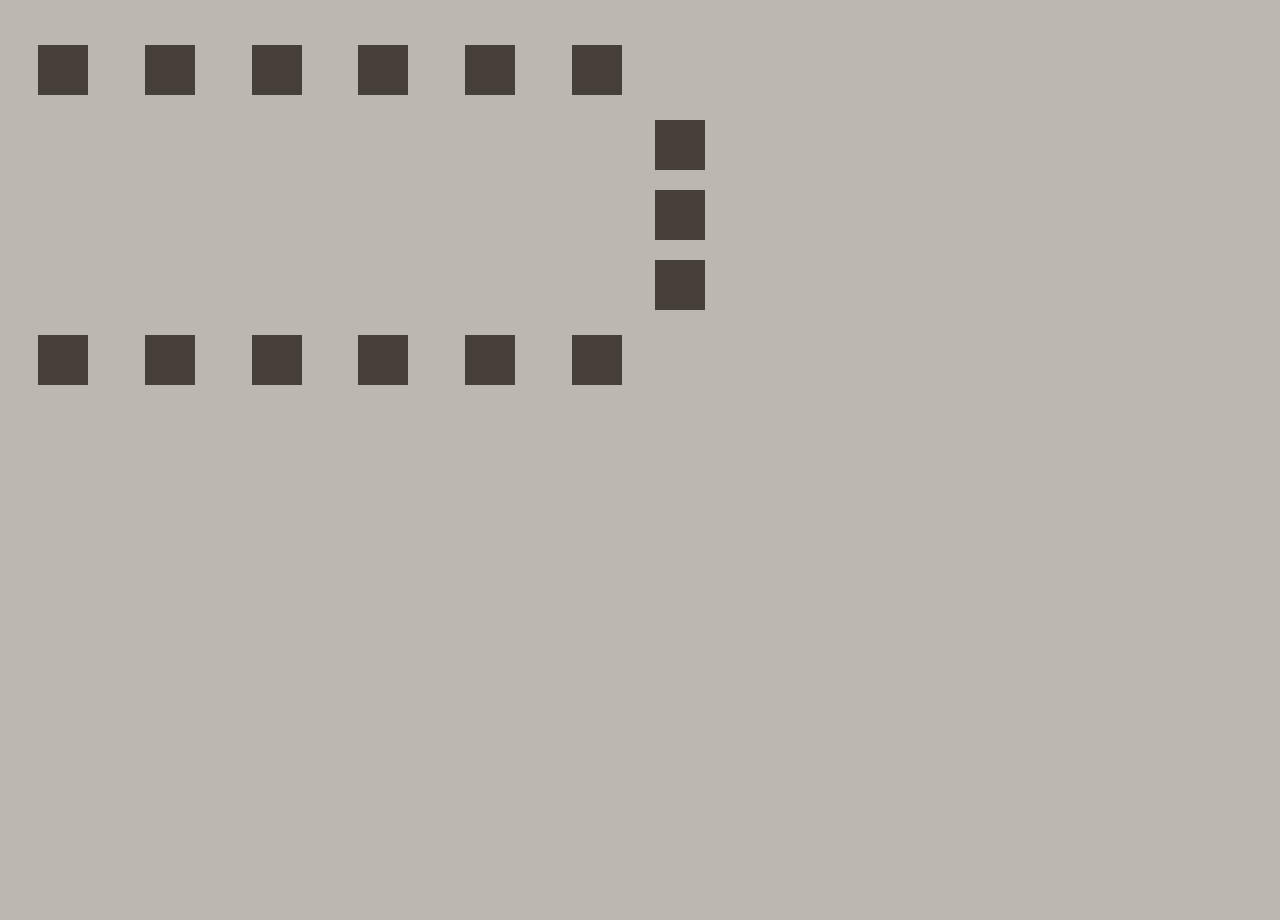
==== index.html @ f8626946 "fin branche" ====
<!DOCTYPE html>
<html lang="en">
<head>
    <meta charset="UTF-8">
    <meta name="viewport" content="width=device-width, initial-scale=1.0">
    <title>Document</title>
    <script defer src="./script.js"></script>
    <link rel="stylesheet" href="style.css">
</head>
<body>
    
    <section id="Salle">
        <div id="Table-1">
            <div class="Place"></div>
            <div class="Place"></div>
            <div class="Place"></div>
            <div class="Place"></div>
            <div class="Place"></div>
            <div class="Place"></div>
        </div>

        <div id="Table-2">
            <div class="Place"></div>
            <div class="Place"></div>
            <div class="Place"></div>


        </div>
        <div id="Table-3">
            <div class="Place"></div>
            <div class="Place"></div>
            <div class="Place"></div>
            <div class="Place"></div>
            <div class="Place"></div>
            <div class="Place"></div>
        </div>
    </section>
</body>
</html>
---- style.css ----
* {
  margin: 0;
  padding: 0;

  background-color: #BCB8B1;
}
body{
    min-height: 100vh;
    min-width: 100vw;
}
#Table-1 {
  width: 50%;
  height: 100px;
  /* background-color: #8A817C; */
  display: flex;
  justify-content: center;
  align-items: center;
  justify-content: space-around;
  margin-top: 20px;
  margin-left: 10px;
}

body{
    width: 100vh;
}

.Place {
  width: 50px;
  height: 50px;
  background-color: #463F3A;
}

#Table-2{
    width: 6.3%;
    height: 50%;
    /* background-color: #8A817C; */
    display: flex;
    flex-direction: column;
    gap: 20px;
    justify-content: center;
    align-items: center;
    margin-left: 50%;
}

#Table-3 {
    width: 50%;
    height: 100px;
    /* background-color: #8A817C; */
    display: flex;
    justify-content: center;
    align-items: center;
    justify-content: space-around;
    margin-left: 10px;
  }
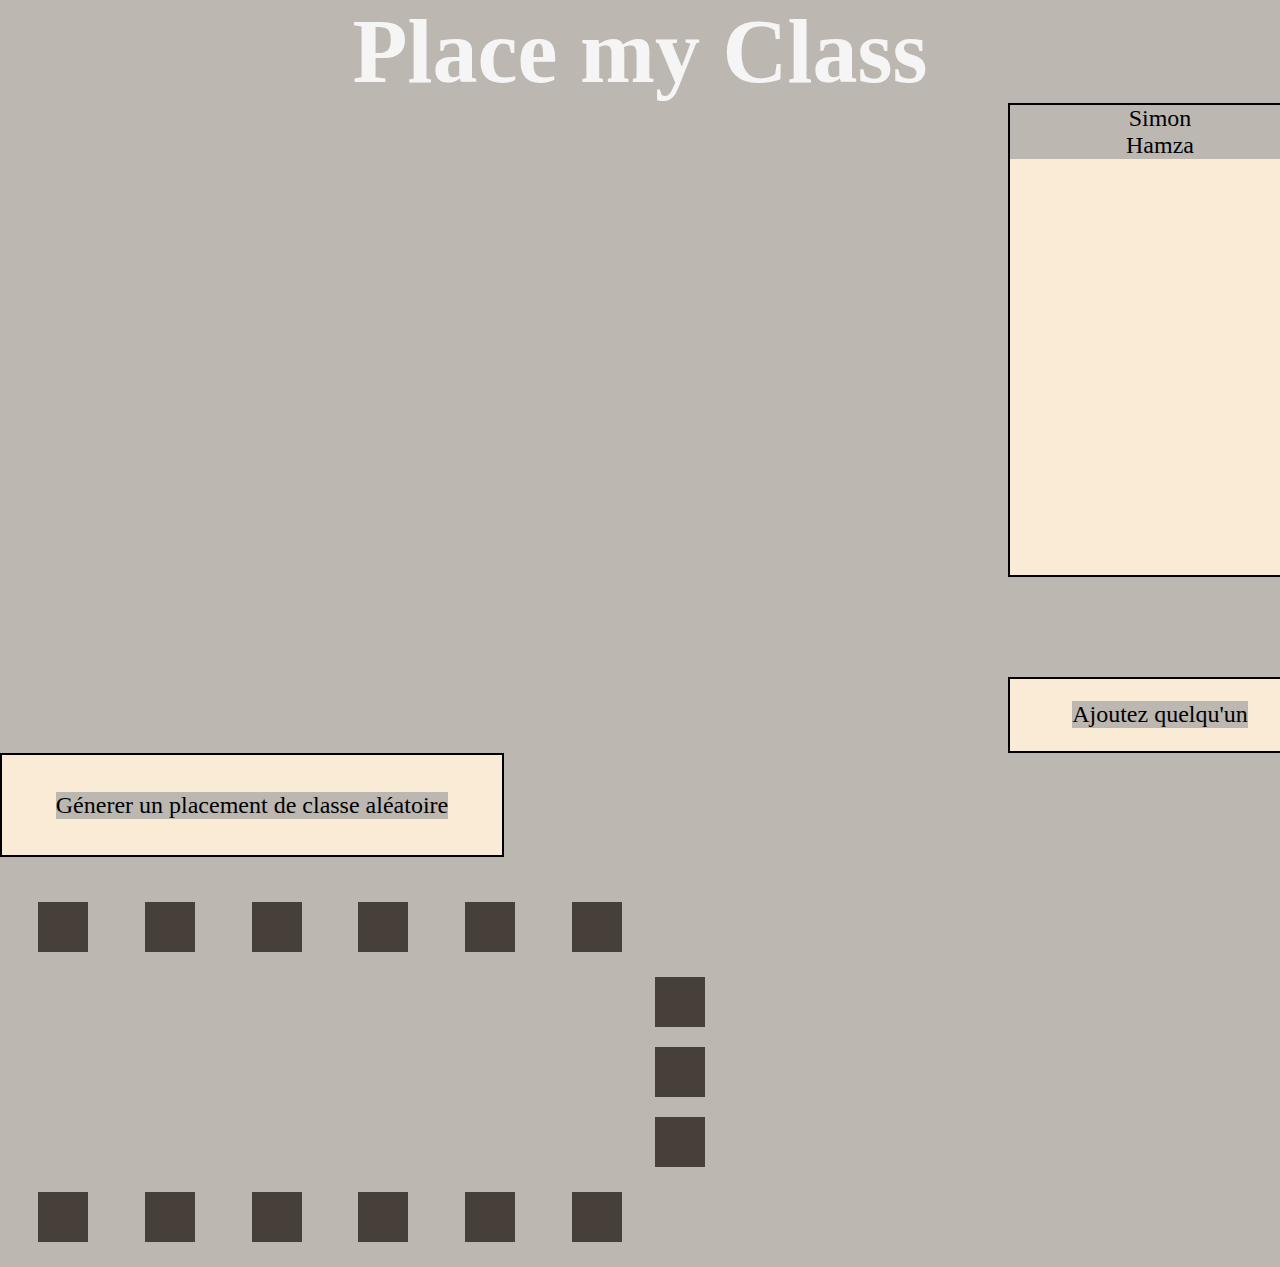
==== commit 23ce0fed: "l" ====
--- a/index.html
+++ b/index.html
@@ -1,10 +1,86 @@
 <!DOCTYPE html>
 <html lang="en">
-<head>
-    <meta charset="UTF-8">
-    <meta name="viewport" content="width=device-width, initial-scale=1.0">
+  <head>
+    <meta charset="UTF-8" />
+    <meta name="viewport" content="width=device-width, initial-scale=1.0" />
     <title>Document</title>
     <script defer src="./script.js"></script>
+    <link rel="stylesheet" href="style.css" />
+  </head>
+  <body>
+<header>
+    <div id="header">
+        <h1>
+            Place my Class
+        </h1>
+    </div>
+</header>
+
+
+
+
+
+
+
+
+
+
+
+
+
+
+
+
+
+
+
+
+
+
+
+
+
+
+
+
+
+
+
+
+
+
+
+
+
+
+
+
+
+
+
+
+
+    <section id="colone-droite">
+      <div id="liste-participants">
+        <ul>Simon</ul>
+        <ul>Hamza</ul>
+      </div>
+      <div id="ajoutez">
+        <p> Ajoutez quelqu'un</p>
+      </div>
+    </section>
+
+
+
+<div id="generer">
+<p> Génerer un placement de classe aléatoire</p>
+
+
+
+</div>
+
+  </body>
+</html>
     <link rel="stylesheet" href="style.css">
 </head>
 <body>
@@ -36,4 +112,4 @@
         </div>
     </section>
 </body>
-</html>+</html>
--- a/style.css
+++ b/style.css
@@ -1,3 +1,90 @@
+
+
+#header {
+    font-size: 5vh;
+    display: flex;
+    justify-content: center;
+    color: whitesmoke;
+
+
+}
+
+
+
+
+
+
+
+    
+
+
+
+
+
+
+
+
+
+
+
+
+
+
+
+
+
+
+
+
+
+#colone-droite {
+    display: flex;
+    justify-content: center;
+    align-items: center;
+    flex-direction: column;
+    font-size: x-large;
+    height: 650px;
+    width: 400px;
+    gap: 100px;
+    padding-left: 75%;
+    }
+
+
+
+
+#liste-participants {
+    border: 2px solid black;
+    background-color: antiquewhite;
+    height: 650px;
+    width: 300px;
+    display:inline;
+    text-align: center;
+}
+
+
+
+    #ajoutez {
+        display: flex;
+        justify-content: center;
+        align-items: center;
+        border: 2px solid black;
+        background-color: antiquewhite;
+        height: 100px;
+        width: 300px;
+
+    }
+
+    #generer {
+        display: flex;
+        justify-content: center;
+        align-items: center;
+        border: 2px solid black;
+        background-color: antiquewhite;
+        height: 100px;
+        width: 500px;
+        font-size: x-large;
+    
+    }
 * {
   margin: 0;
   padding: 0;
--- a/style.css
+++ b/style.css
@@ -1,3 +1,90 @@
+
+
+#header {
+    font-size: 5vh;
+    display: flex;
+    justify-content: center;
+    color: whitesmoke;
+
+
+}
+
+
+
+
+
+
+
+    
+
+
+
+
+
+
+
+
+
+
+
+
+
+
+
+
+
+
+
+
+
+#colone-droite {
+    display: flex;
+    justify-content: center;
+    align-items: center;
+    flex-direction: column;
+    font-size: x-large;
+    height: 650px;
+    width: 400px;
+    gap: 100px;
+    padding-left: 75%;
+    }
+
+
+
+
+#liste-participants {
+    border: 2px solid black;
+    background-color: antiquewhite;
+    height: 650px;
+    width: 300px;
+    display:inline;
+    text-align: center;
+}
+
+
+
+    #ajoutez {
+        display: flex;
+        justify-content: center;
+        align-items: center;
+        border: 2px solid black;
+        background-color: antiquewhite;
+        height: 100px;
+        width: 300px;
+
+    }
+
+    #generer {
+        display: flex;
+        justify-content: center;
+        align-items: center;
+        border: 2px solid black;
+        background-color: antiquewhite;
+        height: 100px;
+        width: 500px;
+        font-size: x-large;
+    
+    }
 * {
   margin: 0;
   padding: 0;
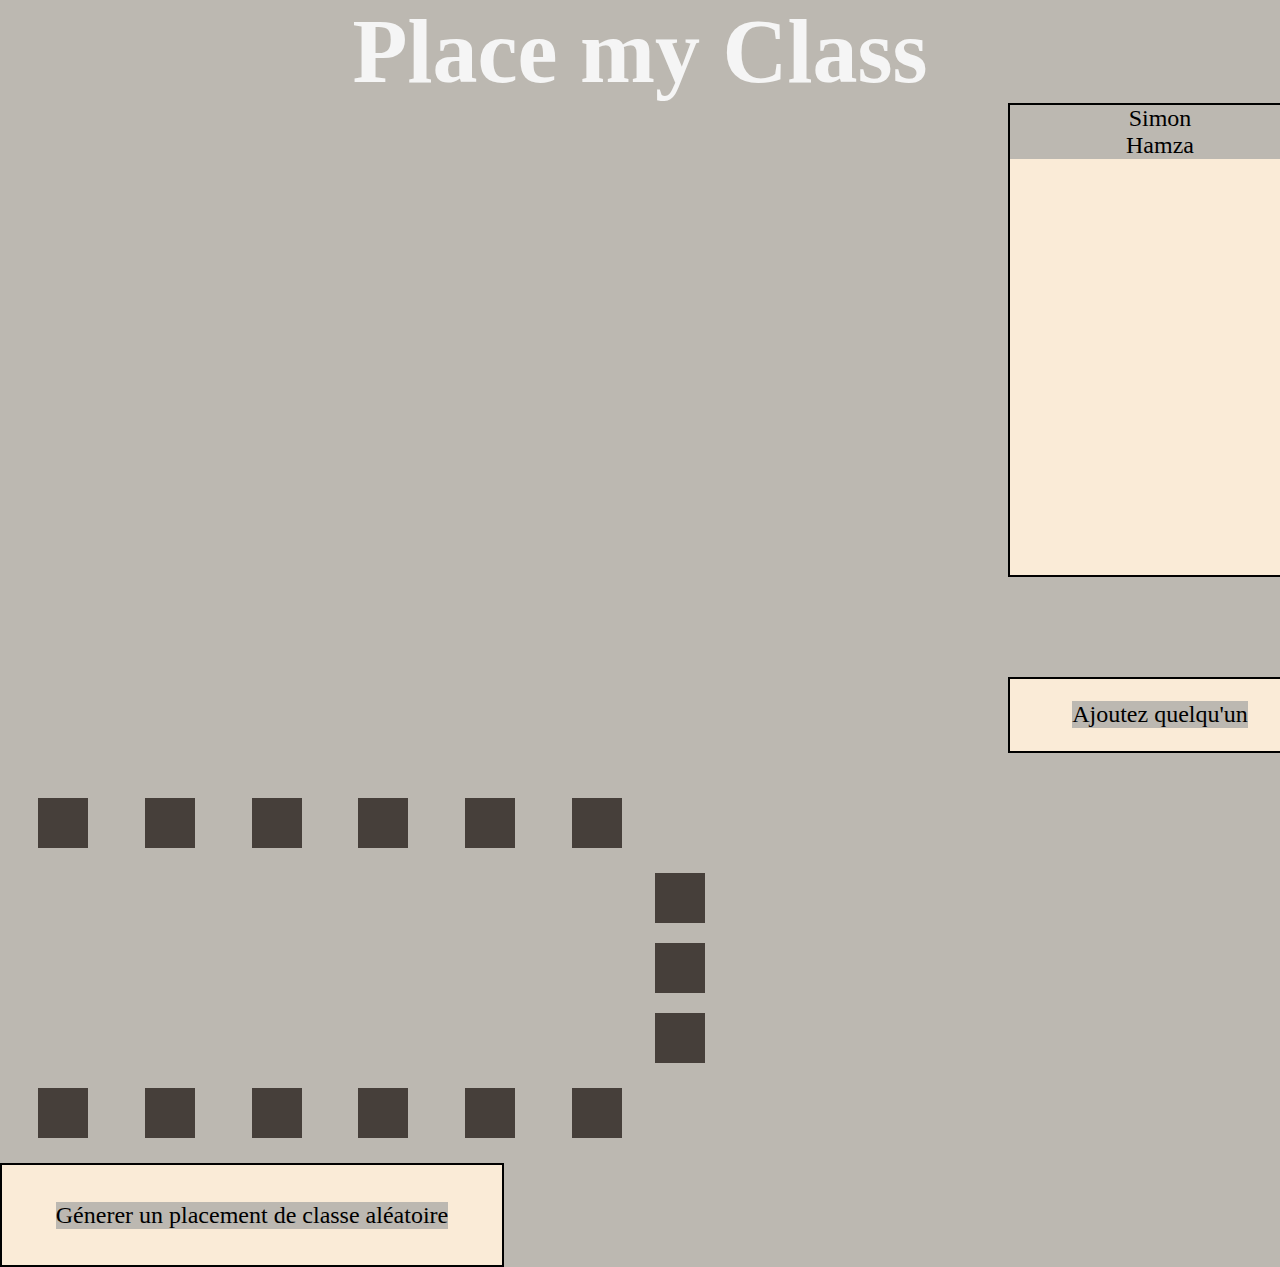
==== commit ece1dabc: "mise en commun et nettoyage du code" ====
--- a/index.html
+++ b/index.html
@@ -16,50 +16,6 @@
     </div>
 </header>
 
-
-
-
-
-
-
-
-
-
-
-
-
-
-
-
-
-
-
-
-
-
-
-
-
-
-
-
-
-
-
-
-
-
-
-
-
-
-
-
-
-
-
-
-
     <section id="colone-droite">
       <div id="liste-participants">
         <ul>Simon</ul>
@@ -72,18 +28,8 @@
 
 
 
-<div id="generer">
-<p> Génerer un placement de classe aléatoire</p>
 
-
-
-</div>
-
-  </body>
-</html>
-    <link rel="stylesheet" href="style.css">
-</head>
-<body>
+ 
     
     <section id="Salle">
         <div id="Table-1">
@@ -111,5 +57,10 @@
             <div class="Place"></div>
         </div>
     </section>
+    
+<div id="generer">
+    <p> Génerer un placement de classe aléatoire</p>
+    
+    </div>
 </body>
 </html>
--- a/style.css
+++ b/style.css
@@ -1,4 +1,13 @@
-
+* {
+    margin: 0;
+    padding: 0;
+  
+    background-color: #BCB8B1;
+  }
+  body{
+      min-height: 100vh;
+      min-width: 100vw;
+  }
 
 #header {
     font-size: 5vh;
@@ -8,34 +17,6 @@
 
 
 }
-
-
-
-
-
-
-
-    
-
-
-
-
-
-
-
-
-
-
-
-
-
-
-
-
-
-
-
-
 
 #colone-droite {
     display: flex;
@@ -85,16 +66,7 @@
         font-size: x-large;
     
     }
-* {
-  margin: 0;
-  padding: 0;
 
-  background-color: #BCB8B1;
-}
-body{
-    min-height: 100vh;
-    min-width: 100vw;
-}
 #Table-1 {
   width: 50%;
   height: 100px;
@@ -105,10 +77,6 @@
   justify-content: space-around;
   margin-top: 20px;
   margin-left: 10px;
-}
-
-body{
-    width: 100vh;
 }
 
 .Place {
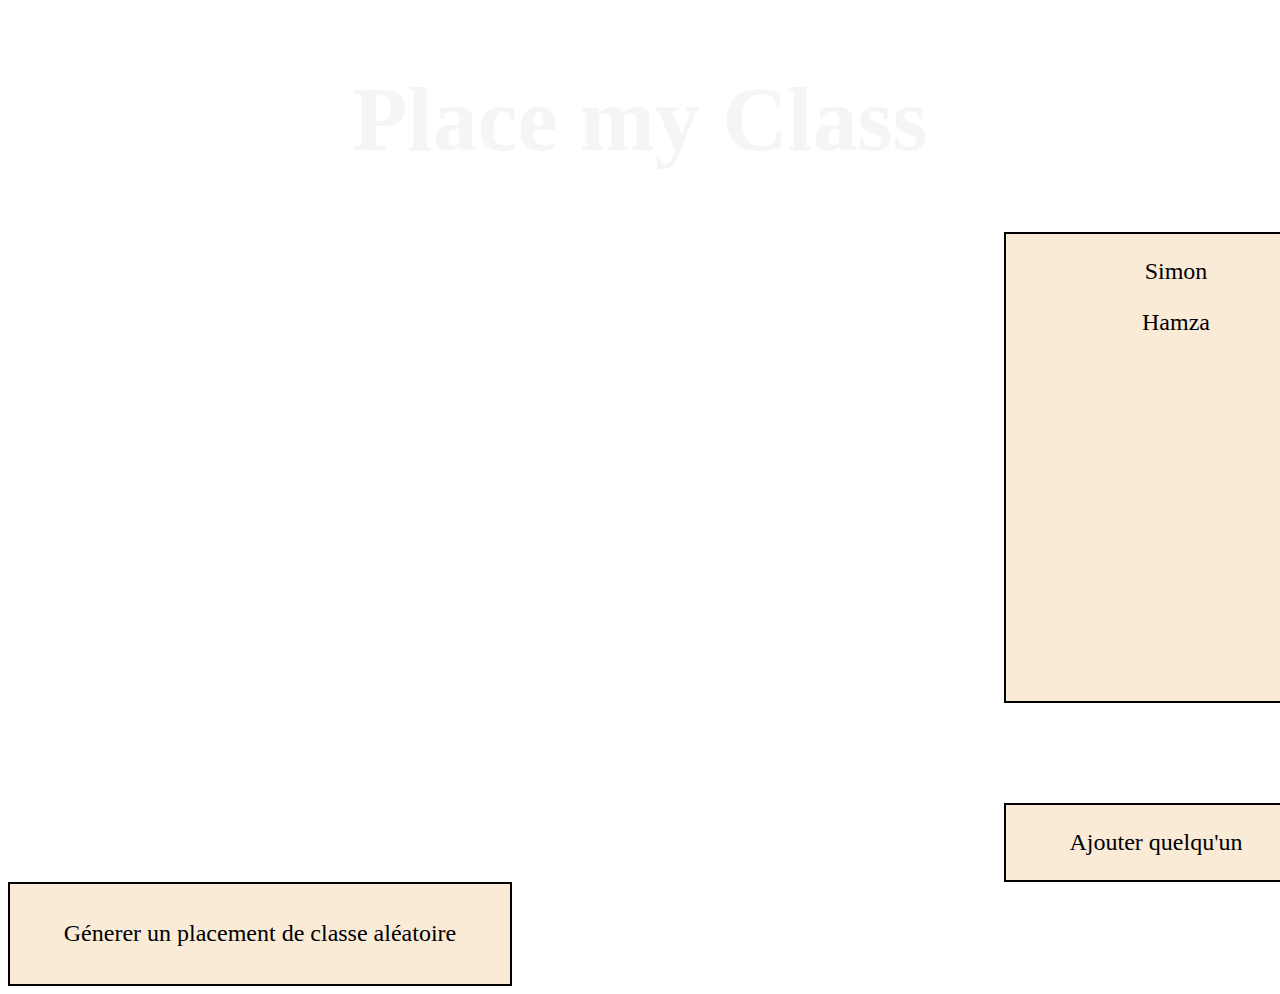
==== commit 6fcb6313: "t" ====
--- a/index.html
+++ b/index.html
@@ -16,51 +16,68 @@
     </div>
 </header>
 
+
+
+
+
+
+
+
+
+
+
+
+
+
+
+
+
+
+
+
+
+
+
+
+
+
+
+
+
+
+
+
+
+
+
+
+
+
+
+
+
+
+
+
+
     <section id="colone-droite">
       <div id="liste-participants">
         <ul>Simon</ul>
         <ul>Hamza</ul>
       </div>
-      <div id="ajoutez">
-        <p> Ajoutez quelqu'un</p>
+      <div id="ajouter">
+        <p> Ajouter quelqu'un</p>
       </div>
     </section>
 
 
 
-
- 
-    
-    <section id="Salle">
-        <div id="Table-1">
-            <div class="Place"></div>
-            <div class="Place"></div>
-            <div class="Place"></div>
-            <div class="Place"></div>
-            <div class="Place"></div>
-            <div class="Place"></div>
-        </div>
-
-        <div id="Table-2">
-            <div class="Place"></div>
-            <div class="Place"></div>
-            <div class="Place"></div>
+<div id="generer">
+<p> Génerer un placement de classe aléatoire</p>
 
 
-        </div>
-        <div id="Table-3">
-            <div class="Place"></div>
-            <div class="Place"></div>
-            <div class="Place"></div>
-            <div class="Place"></div>
-            <div class="Place"></div>
-            <div class="Place"></div>
-        </div>
-    </section>
-    
-<div id="generer">
-    <p> Génerer un placement de classe aléatoire</p>
-    
-    </div>
-</body>
+
+</div>
+
+  </body>
 </html>
--- a/style.css
+++ b/style.css
@@ -1,13 +1,4 @@
-* {
-    margin: 0;
-    padding: 0;
-  
-    background-color: #BCB8B1;
-  }
-  body{
-      min-height: 100vh;
-      min-width: 100vw;
-  }
+
 
 #header {
     font-size: 5vh;
@@ -17,6 +8,34 @@
 
 
 }
+
+
+
+
+
+
+
+    
+
+
+
+
+
+
+
+
+
+
+
+
+
+
+
+
+
+
+
+
 
 #colone-droite {
     display: flex;
@@ -44,7 +63,7 @@
 
 
 
-    #ajoutez {
+    #ajouter {
         display: flex;
         justify-content: center;
         align-items: center;
@@ -66,44 +85,3 @@
         font-size: x-large;
     
     }
-
-#Table-1 {
-  width: 50%;
-  height: 100px;
-  /* background-color: #8A817C; */
-  display: flex;
-  justify-content: center;
-  align-items: center;
-  justify-content: space-around;
-  margin-top: 20px;
-  margin-left: 10px;
-}
-
-.Place {
-  width: 50px;
-  height: 50px;
-  background-color: #463F3A;
-}
-
-#Table-2{
-    width: 6.3%;
-    height: 50%;
-    /* background-color: #8A817C; */
-    display: flex;
-    flex-direction: column;
-    gap: 20px;
-    justify-content: center;
-    align-items: center;
-    margin-left: 50%;
-}
-
-#Table-3 {
-    width: 50%;
-    height: 100px;
-    /* background-color: #8A817C; */
-    display: flex;
-    justify-content: center;
-    align-items: center;
-    justify-content: space-around;
-    margin-left: 10px;
-  }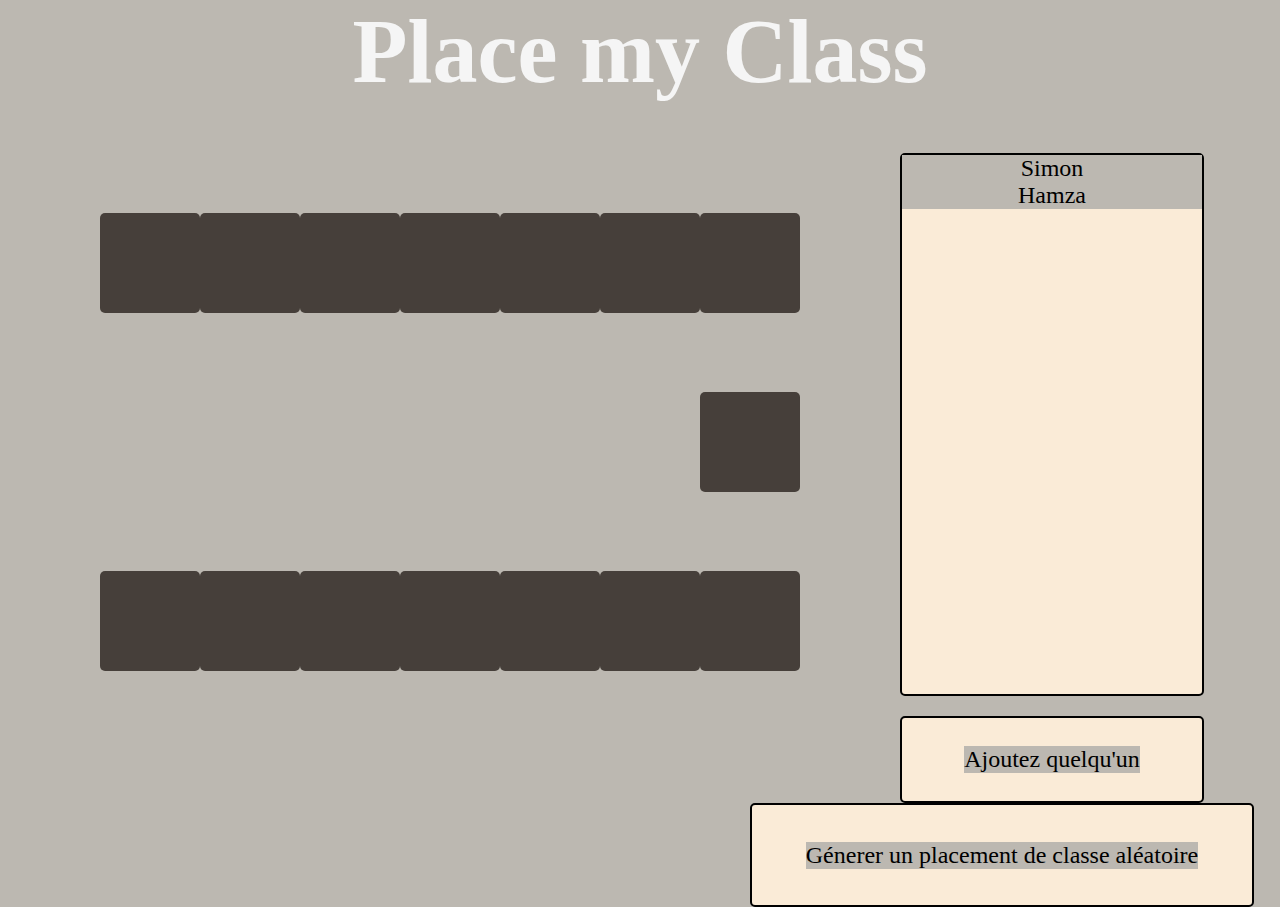
==== commit f9d0242f: "fin page prinipale" ====
--- a/index.html
+++ b/index.html
@@ -8,76 +8,55 @@
     <link rel="stylesheet" href="style.css" />
   </head>
   <body>
-<header>
-    <div id="header">
-        <h1>
-            Place my Class
-        </h1>
-    </div>
-</header>
+    <header>
+      <div id="header">
+        <h1>Place my Class</h1>
+      </div>
+    </header>
 
+    <main id="centre">
+      <section id="Salle">
+        <div id="Table-1">
+          <div class="Place"></div>
+          <div class="Place"></div>
+          <div class="Place"></div>
+          <div class="Place"></div>
+          <div class="Place"></div>
+          <div class="Place"></div>
+          <div class="Place"></div>
+        </div>
 
+        <div id="Table-2">
+          <div class="Place"></div>
+        </div>
+        <div id="Table-3">
+          <div class="Place"></div>
+          <div class="Place"></div>
+          <div class="Place"></div>
+          <div class="Place"></div>
+          <div class="Place"></div>
+          <div class="Place"></div>
+          <div class="Place"></div>
+        </div>
+      </section>
 
+      <section id="colone-droite">
+        <div id="liste-participants">
+          <ul>
+            Simon
+          </ul>
+          <ul>
+            Hamza
+          </ul>
+        </div>
+        <div id="ajoutez">
+          <p>Ajoutez quelqu'un</p>
+        </div>
+      </section>
+    </main>
 
-
-
-
-
-
-
-
-
-
-
-
-
-
-
-
-
-
-
-
-
-
-
-
-
-
-
-
-
-
-
-
-
-
-
-
-
-
-
-
-
-
-    <section id="colone-droite">
-      <div id="liste-participants">
-        <ul>Simon</ul>
-        <ul>Hamza</ul>
-      </div>
-      <div id="ajouter">
-        <p> Ajouter quelqu'un</p>
-      </div>
+    <section id="generer">
+        <a>Génerer un placement de classe aléatoire</a>
     </section>
-
-
-
-<div id="generer">
-<p> Génerer un placement de classe aléatoire</p>
-
-
-
-</div>
-
   </body>
 </html>
--- a/style.css
+++ b/style.css
@@ -1,87 +1,116 @@
+* {
+  margin: 0;
+  padding: 0;
 
+  background-color: #bcb8b1;
+}
+body {
+  min-height: 100vh;
+  min-width: 100vw;
+}
 
 #header {
-    font-size: 5vh;
-    display: flex;
-    justify-content: center;
-    color: whitesmoke;
-
-
+  font-size: 5vh;
+  display: flex;
+  justify-content: center;
+  color: whitesmoke;
+  margin-bottom: 50px;
 }
 
-
-
-
-
-
-
-    
-
-
-
-
-
-
-
-
-
-
-
-
-
-
-
-
-
-
-
-
-
 #colone-droite {
-    display: flex;
-    justify-content: center;
-    align-items: center;
-    flex-direction: column;
-    font-size: x-large;
-    height: 650px;
-    width: 400px;
-    gap: 100px;
-    padding-left: 75%;
-    }
-
-
-
+  display: flex;
+  justify-content: center;
+  align-items: center;
+  flex-direction: column;
+  font-size: x-large;
+  height: 650px;
+  width: 400px;
+  gap: 20px;
+  padding-right: 100px;
+  
+}
 
 #liste-participants {
-    border: 2px solid black;
-    background-color: antiquewhite;
-    height: 650px;
-    width: 300px;
-    display:inline;
-    text-align: center;
+  border: 2px solid black;
+  background-color: antiquewhite;
+  height: 650px;
+  width: 300px;
+  display: inline;
+  text-align: center;
+  border-radius: 5px;
 }
 
+#ajoutez {
+  display: flex;
+  justify-content: center;
+  align-items: center;
+  border: 2px solid black;
+  background-color: antiquewhite;
+  height: 100px;
+  width: 300px;
+  border-radius: 5px;
+}
 
+#generer {
+  display: flex;
+  justify-content: center;
+  align-items: center;
+  border: 2px solid black;
+  background-color: antiquewhite;
+  height: 100px;
+  width: 500px;
+  font-size: x-large;
+  margin-left: 750px;
+  border-radius: 5px;
+}
 
-    #ajouter {
-        display: flex;
-        justify-content: center;
-        align-items: center;
-        border: 2px solid black;
-        background-color: antiquewhite;
-        height: 100px;
-        width: 300px;
+#Salle {
+  display: flex;
+  flex-direction: column;
+  align-items: center;
+  width: 100%;
+  gap: 70px;
+  margin-top: 60px;
+  padding-left: 100px;
+  padding-right: 100px;
+}
 
-    }
+#Table-1 {
+  width: 100%;
+  height: 100px;
 
-    #generer {
-        display: flex;
-        justify-content: center;
-        align-items: center;
-        border: 2px solid black;
-        background-color: antiquewhite;
-        height: 100px;
-        width: 500px;
-        font-size: x-large;
-    
-    }
+  display: flex;
+  justify-content: center;
+  align-items: center;
+  justify-content: space-between;
+  /* gap: 40px; */
+}
+
+.Place {
+  width: 100px;
+  height: 100px;
+  background-color: #463f3a;
+  border-radius: 5px;
+}
+
+#Table-2 {
+  width: 100%;
+  height: 20%;
+  display: flex;
+  justify-content: end;
+  align-items: center;
+}
+
+#Table-3 {
+  width: 100%;
+  height: 100px;
+  display: flex;
+  align-items: center;
+  justify-content: space-between;
+  /* gap: 40px; */
+}
+
+#centre {
+  display: flex;
+  justify-content: space-between;
+}
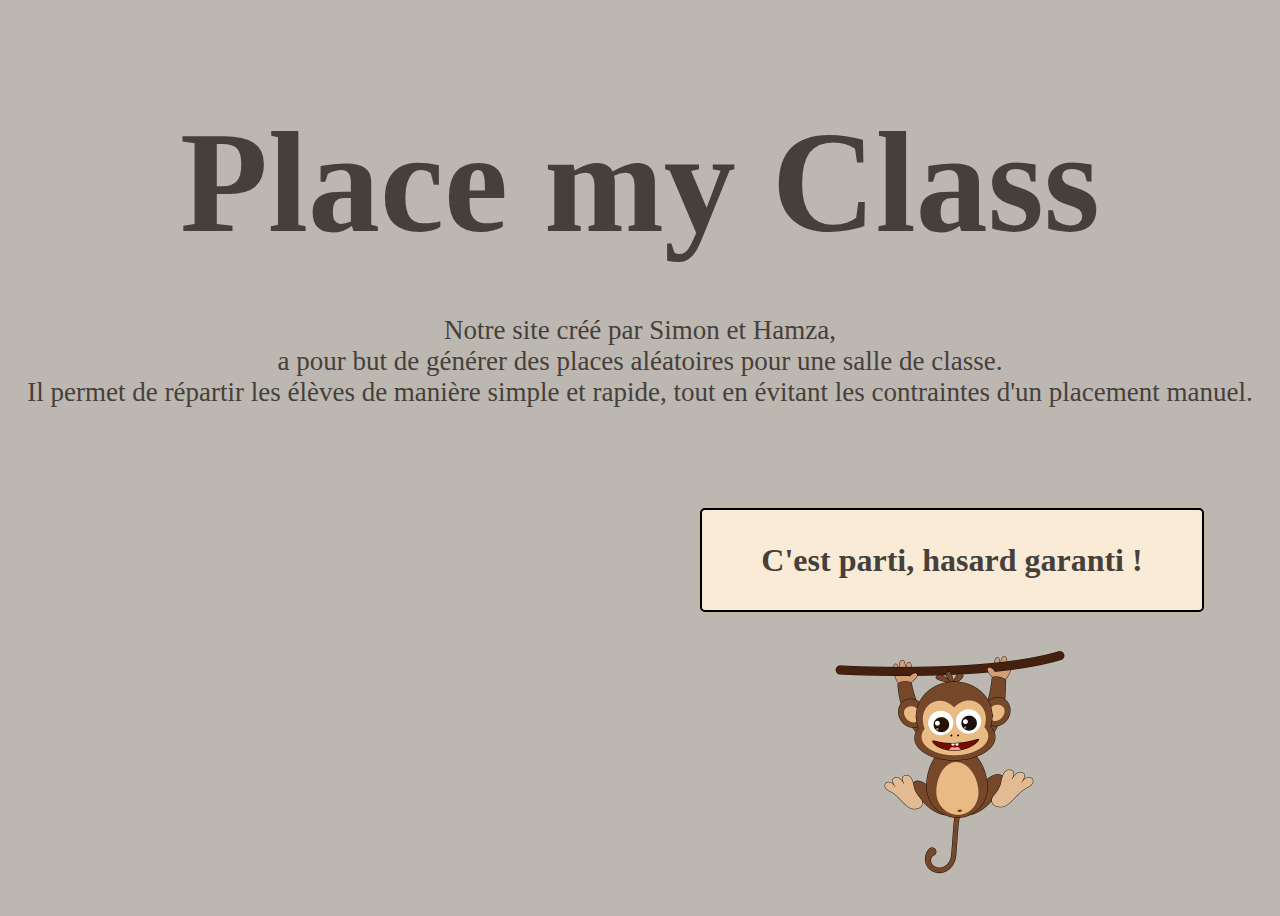
==== commit 7f1bd77d: "fin page principale + modif couleur bouton et border radius" ====
--- a/index.html
+++ b/index.html
@@ -1,62 +1,30 @@
 <!DOCTYPE html>
 <html lang="en">
-  <head>
-    <meta charset="UTF-8" />
-    <meta name="viewport" content="width=device-width, initial-scale=1.0" />
+<head>
+    <meta charset="UTF-8">
+    <meta name="viewport" content="width=device-width, initial-scale=1.0">
     <title>Document</title>
+    <link rel="stylesheet" href="./style.css">
     <script defer src="./script.js"></script>
-    <link rel="stylesheet" href="style.css" />
-  </head>
-  <body>
-    <header>
-      <div id="header">
-        <h1>Place my Class</h1>
-      </div>
+</head>
+<body>
+    <header id="header-index">
+        <h1>
+            Place my Class
+        </h1>
     </header>
 
-    <main id="centre">
-      <section id="Salle">
-        <div id="Table-1">
-          <div class="Place"></div>
-          <div class="Place"></div>
-          <div class="Place"></div>
-          <div class="Place"></div>
-          <div class="Place"></div>
-          <div class="Place"></div>
-          <div class="Place"></div>
-        </div>
+<main>
+    <article id="article-index">
+        <p>Notre site créé par Simon et Hamza,<br> a pour but de générer des places aléatoires
+            pour une salle de classe.<br> Il permet de répartir les élèves de manière  simple et rapide, tout en
+            évitant les contraintes d'un placement manuel.
+        </p>
+    </article>
 
-        <div id="Table-2">
-          <div class="Place"></div>
-        </div>
-        <div id="Table-3">
-          <div class="Place"></div>
-          <div class="Place"></div>
-          <div class="Place"></div>
-          <div class="Place"></div>
-          <div class="Place"></div>
-          <div class="Place"></div>
-          <div class="Place"></div>
-        </div>
-      </section>
+        <a href="./main.html" id="bouton-index">C'est parti, hasard garanti !</a>
 
-      <section id="colone-droite">
-        <div id="liste-participants">
-          <ul>
-            Simon
-          </ul>
-          <ul>
-            Hamza
-          </ul>
-        </div>
-        <div id="ajoutez">
-          <p>Ajoutez quelqu'un</p>
-        </div>
-      </section>
-    </main>
-
-    <section id="generer">
-        <a>Génerer un placement de classe aléatoire</a>
-    </section>
-  </body>
-</html>
+        <img src="./—Pngtree—cute vector cartoon playing monkey_5532786.png" alt="">
+</main>
+</body>
+</html>--- a/style.css
+++ b/style.css
@@ -2,11 +2,12 @@
   margin: 0;
   padding: 0;
 
-  background-color: #bcb8b1;
+
 }
 body {
   min-height: 100vh;
   min-width: 100vw;
+  background-color: #bcb8b1;
 }
 
 #header {
@@ -31,7 +32,7 @@
 }
 
 #liste-participants {
-  border: 2px solid black;
+  border: 2px solid #463f3a;
   background-color: antiquewhite;
   height: 650px;
   width: 300px;
@@ -44,24 +45,24 @@
   display: flex;
   justify-content: center;
   align-items: center;
-  border: 2px solid black;
+  border: 2px solid #463f3a;
   background-color: antiquewhite;
   height: 100px;
   width: 300px;
-  border-radius: 5px;
+  border-radius: 15px;
 }
 
 #generer {
   display: flex;
   justify-content: center;
   align-items: center;
-  border: 2px solid black;
+  border: 2px solid #463f3a;
   background-color: antiquewhite;
   height: 100px;
   width: 500px;
   font-size: x-large;
   margin-left: 750px;
-  border-radius: 5px;
+  border-radius: 15px;
 }
 
 #Salle {
@@ -114,3 +115,55 @@
   display: flex;
   justify-content: space-between;
 }
+
+
+
+/* classe pour index */
+
+#header-index{
+  font-size: 8vh;
+  display: flex;
+  justify-content: center;
+  color: #463f3a;
+  margin-bottom: 50px;
+  padding-top: 100px;
+}
+
+#article-index{
+  font-size: 3vh;
+  display: flex;
+  justify-content: center;
+  text-align: center;
+  color: #463f3a;
+  margin-bottom: 50px;
+  margin-top: 50px;
+}
+
+#bouton-index{
+  text-decoration: none;
+  display: flex;
+  justify-content: center;
+  align-items: center;
+  border: 2px solid black;
+  background-color: antiquewhite;
+  height: 100px;
+  width: 500px;
+  font-size: x-large;
+  border-radius: 5px;
+  margin-top: 100px;
+  margin-left: 700px;
+  color: whitesmoke;
+  font-size: xx-large;
+  color: #463f3a;
+  font-weight: bolder;
+}
+
+#bouton-index:hover{
+  background-color:#463f3a ;
+  color: antiquewhite;
+}
+
+img{
+  width: 300px;
+  margin-left: 800px;
+}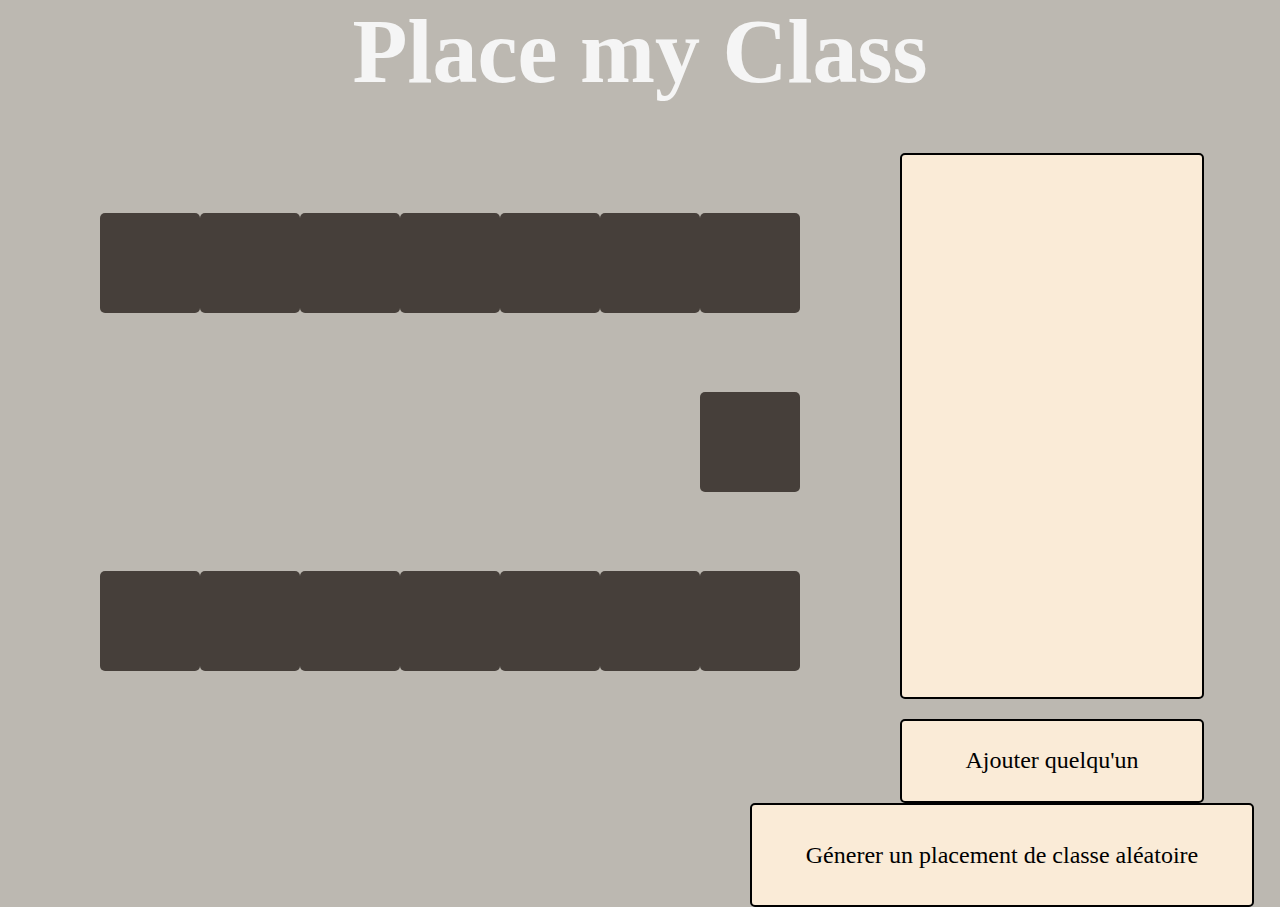
==== commit 573d71c8: "derniers rectif" ====
--- a/index.html
+++ b/index.html
@@ -1,30 +1,62 @@
 <!DOCTYPE html>
 <html lang="en">
-<head>
-    <meta charset="UTF-8">
-    <meta name="viewport" content="width=device-width, initial-scale=1.0">
+  <head>
+    <meta charset="UTF-8" />
+    <meta name="viewport" content="width=device-width, initial-scale=1.0" />
     <title>Document</title>
-    <link rel="stylesheet" href="./style.css">
     <script defer src="./script.js"></script>
-</head>
-<body>
-    <header id="header-index">
-        <h1>
-            Place my Class
-        </h1>
+    <link rel="stylesheet" href="style.css" />
+  </head>
+  <body>
+    <header>
+      <div id="header">
+        <h1>Place my Class</h1>
+      </div>
     </header>
 
-<main>
-    <article id="article-index">
-        <p>Notre site créé par Simon et Hamza,<br> a pour but de générer des places aléatoires
-            pour une salle de classe.<br> Il permet de répartir les élèves de manière  simple et rapide, tout en
-            évitant les contraintes d'un placement manuel.
-        </p>
-    </article>
+    <main id="centre">
+      <section id="Salle">
+        <div id="Table-1">
+          <div class="Place"></div>
+          <div class="Place"></div>
+          <div class="Place"></div>
+          <div class="Place"></div>
+          <div class="Place"></div>
+          <div class="Place"></div>
+          <div class="Place"></div>
+        </div>
 
-        <a href="./main.html" id="bouton-index">C'est parti, hasard garanti !</a>
+        <div id="Table-2">
+          <div class="Place"></div>
+        </div>
+        <div id="Table-3">
+          <div class="Place"></div>
+          <div class="Place"></div>
+          <div class="Place"></div>
+          <div class="Place"></div>
+          <div class="Place"></div>
+          <div class="Place"></div>
+          <div class="Place"></div>
+        </div>
+      </section>
 
-        <img src="./—Pngtree—cute vector cartoon playing monkey_5532786.png" alt="">
-</main>
-</body>
-</html>+      <section id="colone-droite">
+        <div id="liste-participants">
+          <ul>
+     
+          </ul>
+          <ul>
+        
+          </ul>
+        </div>
+        <div id="ajouter">
+          <p>Ajouter quelqu'un</p>
+        </div>
+      </section>
+    </main>
+    <section id="generer">
+        <p>Génerer un placement de classe aléatoire</p>
+  
+    </section>
+  </body>
+</html>
--- a/style.css
+++ b/style.css
@@ -1,13 +1,13 @@
 * {
   margin: 0;
   padding: 0;
-
 
 }
 body {
   min-height: 100vh;
   min-width: 100vw;
   background-color: #bcb8b1;
+
 }
 
 #header {
@@ -32,38 +32,65 @@
 }
 
 #liste-participants {
-  border: 2px solid #463f3a;
+  border: 2px solid black;
   background-color: antiquewhite;
   height: 650px;
   width: 300px;
   display: inline;
   text-align: center;
   border-radius: 5px;
+  padding-top: 20px;
+  line-height: 30px;
 }
 
-#ajoutez {
+#ajouter {
   display: flex;
   justify-content: center;
   align-items: center;
-  border: 2px solid #463f3a;
+  border: 2px solid black;
   background-color: antiquewhite;
   height: 100px;
   width: 300px;
-  border-radius: 15px;
+  border-radius: 5px;
 }
+
+#ajouter:hover {
+    background-color: #463f3a;
+  
+  }
+
+.styled-input {
+    display: flex;
+    justify-content: center;
+    align-items: center;
+    text-align: center;
+    border: 2px solid black;
+    background-color: antiquewhite;
+    height: 100px;
+    width: 300px;
+    border-radius: 5px;
+    color: black;
+    font-size: x-large;
+  }
+
 
 #generer {
   display: flex;
   justify-content: center;
   align-items: center;
-  border: 2px solid #463f3a;
+  border: 2px solid black;
   background-color: antiquewhite;
   height: 100px;
   width: 500px;
   font-size: x-large;
   margin-left: 750px;
-  border-radius: 15px;
+  border-radius: 5px;
 }
+
+#generer:hover {
+    background-color: #463f3a;
+
+  }
 
 #Salle {
   display: flex;
@@ -115,55 +142,3 @@
   display: flex;
   justify-content: space-between;
 }
-
-
-
-/* classe pour index */
-
-#header-index{
-  font-size: 8vh;
-  display: flex;
-  justify-content: center;
-  color: #463f3a;
-  margin-bottom: 50px;
-  padding-top: 100px;
-}
-
-#article-index{
-  font-size: 3vh;
-  display: flex;
-  justify-content: center;
-  text-align: center;
-  color: #463f3a;
-  margin-bottom: 50px;
-  margin-top: 50px;
-}
-
-#bouton-index{
-  text-decoration: none;
-  display: flex;
-  justify-content: center;
-  align-items: center;
-  border: 2px solid black;
-  background-color: antiquewhite;
-  height: 100px;
-  width: 500px;
-  font-size: x-large;
-  border-radius: 5px;
-  margin-top: 100px;
-  margin-left: 700px;
-  color: whitesmoke;
-  font-size: xx-large;
-  color: #463f3a;
-  font-weight: bolder;
-}
-
-#bouton-index:hover{
-  background-color:#463f3a ;
-  color: antiquewhite;
-}
-
-img{
-  width: 300px;
-  margin-left: 800px;
-}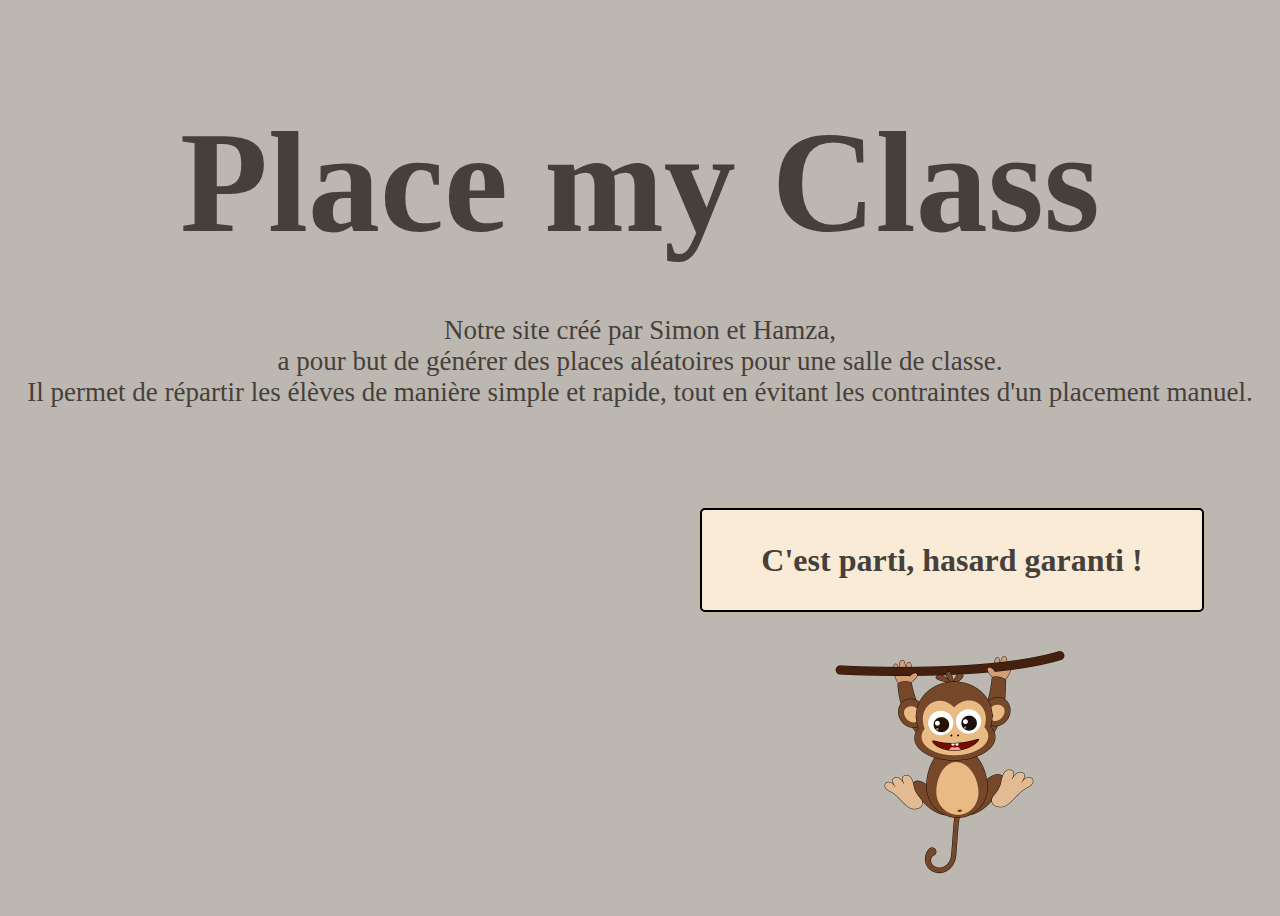
==== commit 7149cdfc: "Fin fusion" ====
--- a/index.html
+++ b/index.html
@@ -4,59 +4,44 @@
     <meta charset="UTF-8" />
     <meta name="viewport" content="width=device-width, initial-scale=1.0" />
     <title>Document</title>
+    <link rel="stylesheet" href="./style.css" />
     <script defer src="./script.js"></script>
-    <link rel="stylesheet" href="style.css" />
   </head>
   <body>
-    <header>
-      <div id="header">
-        <h1>Place my Class</h1>
-      </div>
+    <header id="header-index">
+      <h1>Place my Class</h1>
     </header>
 
-    <main id="centre">
-      <section id="Salle">
-        <div id="Table-1">
-          <div class="Place"></div>
-          <div class="Place"></div>
-          <div class="Place"></div>
-          <div class="Place"></div>
-          <div class="Place"></div>
-          <div class="Place"></div>
-          <div class="Place"></div>
-        </div>
+    <main>
+      <article id="article-index">
+        <p>
+          Notre site créé par Simon et Hamza,<br />
+          a pour but de générer des places aléatoires pour une salle de
+          classe.<br />
+          Il permet de répartir les élèves de manière simple et rapide, tout en
+          évitant les contraintes d'un placement manuel.
+        </p>
+      </article>
 
-        <div id="Table-2">
-          <div class="Place"></div>
-        </div>
-        <div id="Table-3">
-          <div class="Place"></div>
-          <div class="Place"></div>
-          <div class="Place"></div>
-          <div class="Place"></div>
-          <div class="Place"></div>
-          <div class="Place"></div>
-          <div class="Place"></div>
-        </div>
-      </section>
+      <a href="./main.html" id="bouton-index">C'est parti, hasard garanti !</a>
 
-      <section id="colone-droite">
+      <img
+        src="./—Pngtree—cute vector cartoon playing monkey_5532786.png"
+        alt=""
+      />
+
+      <!-- <section id="colone-droite">
         <div id="liste-participants">
-          <ul>
-     
-          </ul>
-          <ul>
-        
-          </ul>
+          <ul></ul>
+          <ul></ul>
         </div>
         <div id="ajouter">
           <p>Ajouter quelqu'un</p>
-        </div>
-      </section>
+        </div> -->
+      <!-- </section> -->
     </main>
-    <section id="generer">
-        <p>Génerer un placement de classe aléatoire</p>
-  
-    </section>
+    <!-- <section id="generer">
+      <p>Génerer un placement de classe aléatoire</p>
+    </section> -->
   </body>
 </html>
--- a/style.css
+++ b/style.css
@@ -1,6 +1,7 @@
 * {
   margin: 0;
   padding: 0;
+
 
 }
 body {
@@ -32,7 +33,7 @@
 }
 
 #liste-participants {
-  border: 2px solid black;
+  border: 2px solid #463f3a;
   background-color: antiquewhite;
   height: 650px;
   width: 300px;
@@ -47,11 +48,11 @@
   display: flex;
   justify-content: center;
   align-items: center;
-  border: 2px solid black;
+  border: 2px solid #463f3a;
   background-color: antiquewhite;
   height: 100px;
   width: 300px;
-  border-radius: 5px;
+  border-radius: 15px;
 }
 
 #ajouter:hover {
@@ -78,13 +79,13 @@
   display: flex;
   justify-content: center;
   align-items: center;
-  border: 2px solid black;
+  border: 2px solid #463f3a;
   background-color: antiquewhite;
   height: 100px;
   width: 500px;
   font-size: x-large;
   margin-left: 750px;
-  border-radius: 5px;
+  border-radius: 15px;
 }
 
 #generer:hover {
@@ -142,3 +143,55 @@
   display: flex;
   justify-content: space-between;
 }
+
+
+
+/* classe pour index */
+
+#header-index{
+  font-size: 8vh;
+  display: flex;
+  justify-content: center;
+  color: #463f3a;
+  margin-bottom: 50px;
+  padding-top: 100px;
+}
+
+#article-index{
+  font-size: 3vh;
+  display: flex;
+  justify-content: center;
+  text-align: center;
+  color: #463f3a;
+  margin-bottom: 50px;
+  margin-top: 50px;
+}
+
+#bouton-index{
+  text-decoration: none;
+  display: flex;
+  justify-content: center;
+  align-items: center;
+  border: 2px solid black;
+  background-color: antiquewhite;
+  height: 100px;
+  width: 500px;
+  font-size: x-large;
+  border-radius: 5px;
+  margin-top: 100px;
+  margin-left: 700px;
+  color: whitesmoke;
+  font-size: xx-large;
+  color: #463f3a;
+  font-weight: bolder;
+}
+
+#bouton-index:hover{
+  background-color:#463f3a ;
+  color: antiquewhite;
+}
+
+img{
+  width: 300px;
+  margin-left: 800px;
+}